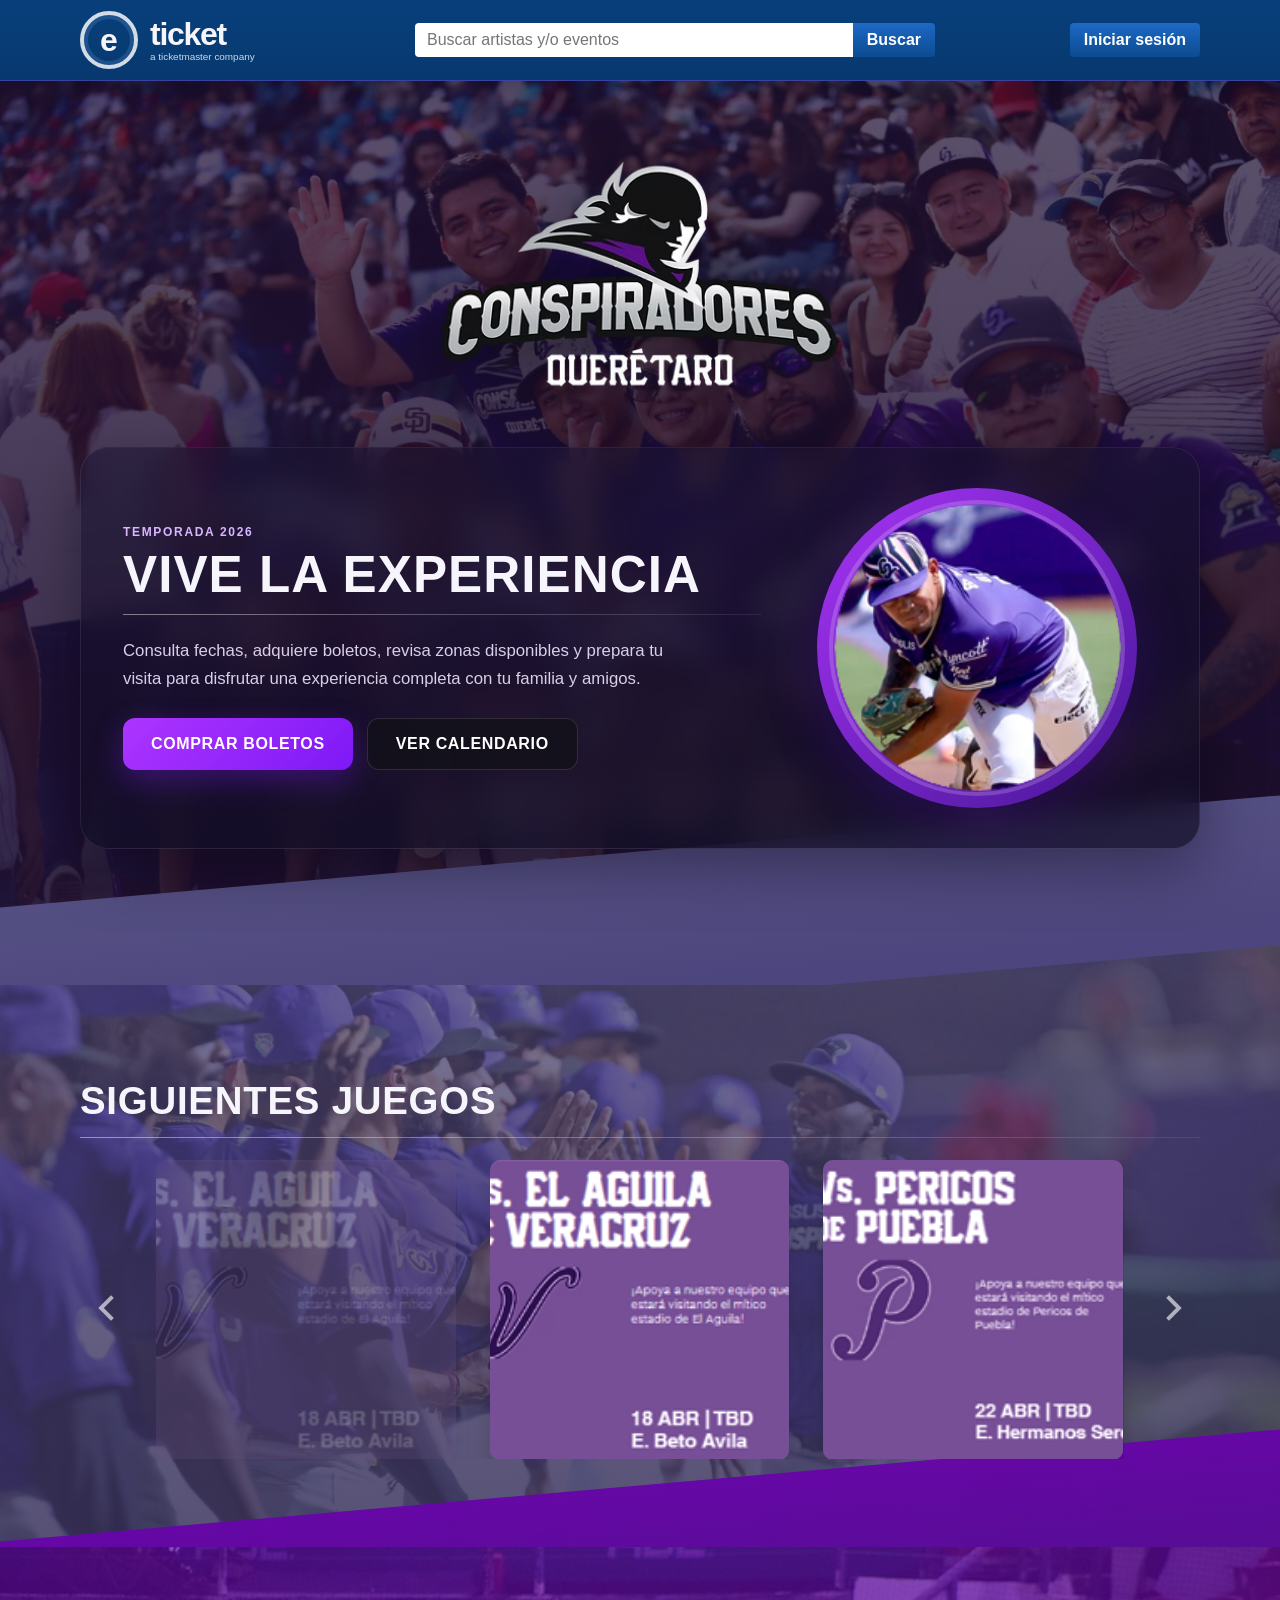
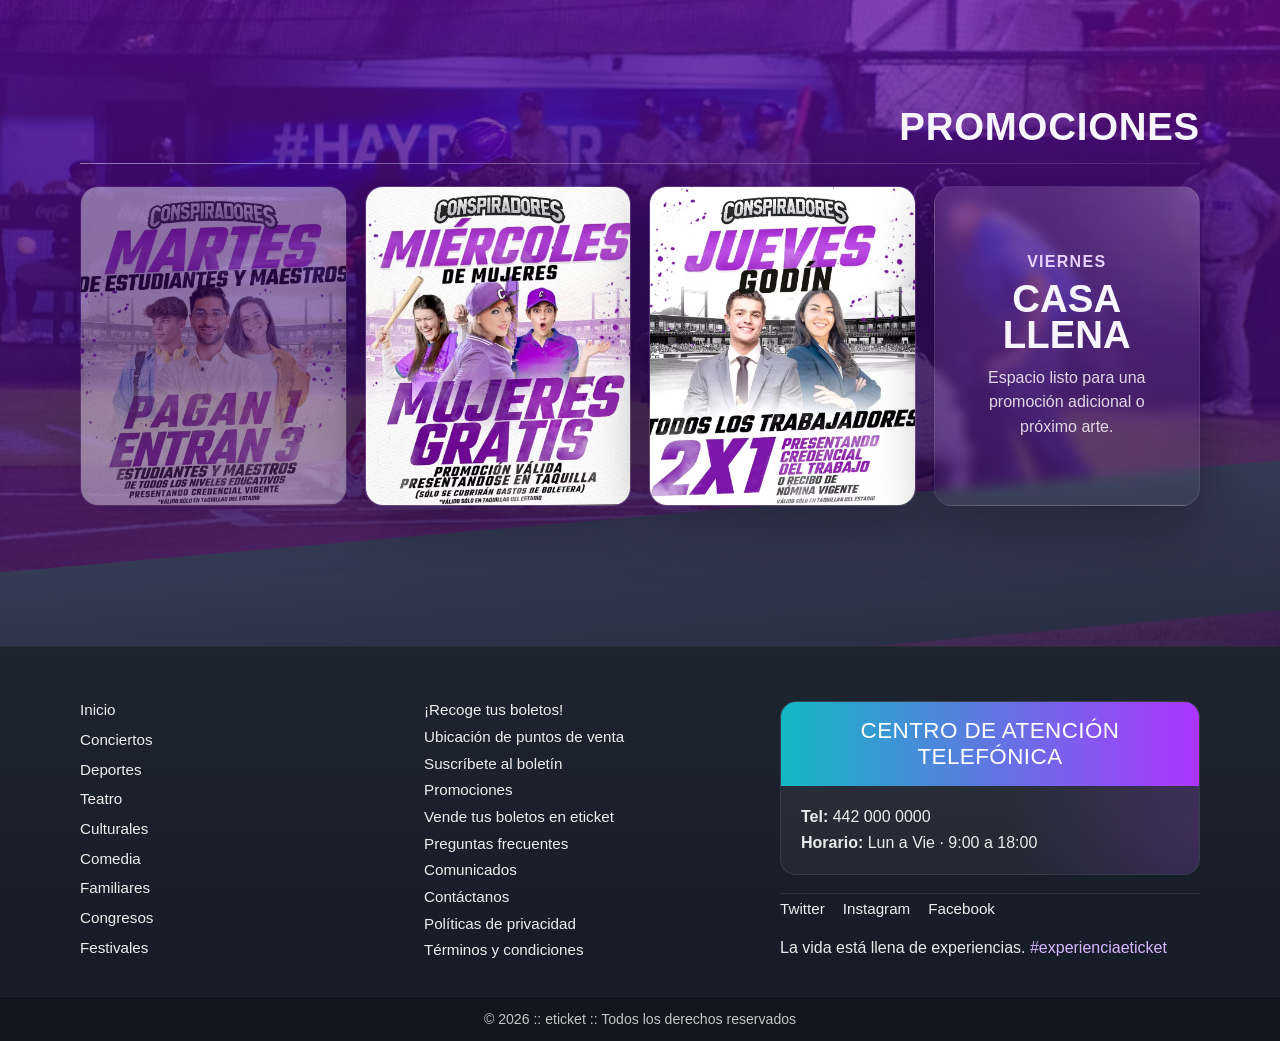
==== v1/index.html @ ac17850f "Conspiradores v1 - eticket Primer propuesta para sitio web deportivo dentro de eticket.com" ====
<!DOCTYPE html>
<html lang="es">
<head>
  <meta charset="UTF-8" />
  <meta name="viewport" content="width=device-width, initial-scale=1.0" />
  <meta name="description" content="Landing page responsive para Conspiradores de Querétaro" />
  <title>Conspiradores Querétaro</title>
  <link rel="stylesheet" href="styles.css" />
</head>
<body>
  <header class="topbar">
    <div class="container topbar__inner">
      <a class="brand" href="#inicio" aria-label="Inicio eTicket Deportes">
        <span class="brand__mark">e</span>
        <span class="brand__text">
          <strong>ticket</strong>
          <small>a ticketmaster company</small>
        </span>
      </a>

      <form class="topbar__search" role="search">
        <input type="search" placeholder="Buscar artistas y/o eventos" aria-label="Buscar artistas y eventos" />
        <button type="submit">Buscar</button>
      </form>

      <a class="topbar__login" href="#">Iniciar sesión</a>
    </div>
  </header>

  <main class="page-shell" id="inicio">
    <section class="hero">
      <div class="hero__bg hero__bg--top"></div>
      <div class="hero__bg hero__bg--bottom"></div>

      <div class="container hero__container">
        <img class="hero__logo" src="assets/logo.png" alt="Logo Conspiradores Querétaro" />

        <div class="hero__content card-blur">
          <div class="hero__copy">
            <p class="eyebrow">Temporada 2026</p>
            <h1>Vive la experiencia</h1>
            <div class="section-rule"></div>
            <p>
              Consulta fechas, adquiere boletos, revisa zonas disponibles y prepara tu visita
              para disfrutar una experiencia completa con tu familia y amigos.
            </p>

            <div class="hero__actions">
              <a class="button button--primary" href="#promociones">Comprar boletos</a>
              <a class="button button--secondary" href="#juegos">Ver calendario</a>
            </div>
          </div>

          <div class="hero__media">
            <div class="player-ring">
              <img src="assets/img01.png" alt="Jugador de Conspiradores lanzando la pelota" />
            </div>
          </div>
        </div>
      </div>
    </section>

    <section class="games section" id="juegos">
      <div class="container">
        <div class="section-heading">
          <h2>Siguientes juegos</h2>
          <div class="section-rule"></div>
        </div>

        <div class="carousel" aria-label="Carrusel de próximos juegos">
          <button class="carousel__btn carousel__btn--prev" type="button" aria-label="Juego anterior">
            <span></span>
          </button>

          <div class="carousel__viewport" id="gamesViewport">
            <div class="carousel__track">
              <article class="game-card game-card--faded">
                <img src="assets/img02.png" alt="Próximo juego" />
              </article>

              <article class="game-card">
                <img src="assets/img02.png" alt="Vs. El Águila de Veracruz" />
              </article>

              <article class="game-card">
                <img src="assets/img03.png" alt="Vs. Pericos de Puebla" />
              </article>

              <article class="game-card game-card--faded">
                <img src="assets/img02.png" alt="Juego adicional" />
              </article>
            </div>
          </div>

          <button class="carousel__btn carousel__btn--next" type="button" aria-label="Siguiente juego">
            <span></span>
          </button>
        </div>
      </div>
    </section>

    <section class="promotions section" id="promociones">
      <div class="promotions__band"></div>
      <div class="container promotions__container">
        <div class="section-heading section-heading--right">
          <h2>Promociones</h2>
          <div class="section-rule"></div>
        </div>

        <div class="promotions__grid">
          <article class="promo-card promo-card--soft">
            <img src="assets/promo1.png" alt="Promoción martes de estudiantes y maestros" />
          </article>
          <article class="promo-card promo-card--active">
            <img src="assets/promo2.png" alt="Promoción miércoles de mujeres" />
          </article>
          <article class="promo-card promo-card--active">
            <img src="assets/promo3.png" alt="Promoción jueves godín" />
          </article>
          <article class="promo-card promo-card--ghost">
            <div class="promo-card__placeholder">
              <span>Viernes</span>
              <strong>Casa llena</strong>
              <p>Espacio listo para una promoción adicional o próximo arte.</p>
            </div>
          </article>
        </div>
      </div>
    </section>
  </main>

  <footer class="site-footer">
    <div class="container footer__container">
      <div class="footer__menus">
        <nav class="footer__nav" aria-label="Menú principal">
          <a href="#inicio">Inicio</a>
          <a href="#">Conciertos</a>
          <a href="#">Deportes</a>
          <a href="#">Teatro</a>
          <a href="#">Culturales</a>
          <a href="#">Comedia</a>
          <a href="#">Familiares</a>
          <a href="#">Congresos</a>
          <a href="#">Festivales</a>
        </nav>

        <nav class="footer__nav" aria-label="Ayuda y enlaces">
          <a href="#">¡Recoge tus boletos!</a>
          <a href="#">Ubicación de puntos de venta</a>
          <a href="#">Suscríbete al boletín</a>
          <a href="#">Promociones</a>
          <a href="#">Vende tus boletos en eticket</a>
          <a href="#">Preguntas frecuentes</a>
          <a href="#">Comunicados</a>
          <a href="#">Contáctanos</a>
          <a href="#">Políticas de privacidad</a>
          <a href="#">Términos y condiciones</a>
        </nav>
      </div>

      <div class="footer__support">
        <div class="support-card">
          <div class="support-card__title">Centro de atención telefónica</div>
          <div class="support-card__body">
            <p><strong>Tel:</strong> 442 000 0000</p>
            <p><strong>Horario:</strong> Lun a Vie · 9:00 a 18:00</p>
          </div>
        </div>

        <div class="footer__social">
          <a href="#">Twitter</a>
          <a href="#">Instagram</a>
          <a href="#">Facebook</a>
        </div>

        <p class="footer__tagline">La vida está llena de experiencias. <span>#experienciaeticket</span></p>
      </div>
    </div>

    <div class="footer__bottom">
      <div class="container">
        © 2026 :: eticket :: Todos los derechos reservados
      </div>
    </div>
  </footer>
  <script src="script.js"></script>
</body>
</html>
---- v1/styles.css ----
:root {
  --bg: #191a2e;
  --bg-soft: #252443;
  --card: rgba(34, 24, 61, 0.68);
  --card-border: rgba(255, 255, 255, 0.08);
  --text: #f7f5fc;
  --text-soft: #d8d0e7;
  --accent: #ad35ff;
  --accent-strong: #7e18f6;
  --accent-soft: rgba(173, 53, 255, 0.2);
  --header-blue: #083f7b;
  --header-blue-strong: #0b4b91;
  --footer-bg: #151a25;
  --footer-bg-soft: #1d2531;
  --shadow: 0 18px 60px rgba(4, 0, 12, 0.38);
  --radius-lg: 28px;
  --radius-md: 20px;
  --radius-sm: 14px;
  --container: min(1120px, calc(100% - 32px));
}

* {
  box-sizing: border-box;
}

html {
  scroll-behavior: smooth;
}

body {
  margin: 0;
  font-family: Inter, Arial, Helvetica, sans-serif;
  color: var(--text);
  background:
    radial-gradient(circle at 15% 0%, rgba(151, 76, 255, 0.16), transparent 30%),
    radial-gradient(circle at 85% 20%, rgba(120, 47, 218, 0.12), transparent 25%),
    linear-gradient(180deg, #25133f 0%, #2b1a49 45%, #23283a 100%);
  min-height: 100vh;
}

img {
  display: block;
  max-width: 100%;
}

a {
  color: inherit;
}

.container {
  width: var(--container);
  margin: 0 auto;
  position: relative;
  z-index: 2;
}

.topbar {
  position: sticky;
  top: 0;
  z-index: 20;
  background: linear-gradient(180deg, var(--header-blue), #07396f);
  border-bottom: 1px solid rgba(186, 79, 255, 0.28);
  box-shadow: 0 10px 24px rgba(3, 11, 29, 0.24);
}

.topbar__inner {
  display: grid;
  grid-template-columns: 220px minmax(0, 1fr) 150px;
  align-items: center;
  gap: 20px;
  min-height: 80px;
}

.brand {
  display: inline-flex;
  align-items: center;
  gap: 12px;
  text-decoration: none;
}

.brand__mark {
  width: 58px;
  height: 58px;
  border: 4px solid rgba(255,255,255,0.82);
  border-radius: 50%;
  display: inline-flex;
  align-items: center;
  justify-content: center;
  font-size: 2rem;
  font-weight: 900;
  line-height: 1;
  box-shadow: inset 0 0 0 4px rgba(130, 182, 255, 0.18);
}

.brand__text {
  display: grid;
  gap: 2px;
  line-height: 1;
}

.brand__text strong {
  font-size: 2rem;
  font-weight: 800;
  letter-spacing: -0.04em;
}

.brand__text small {
  font-size: 0.62rem;
  color: rgba(255,255,255,0.8);
  text-transform: lowercase;
}

.topbar__search {
  display: grid;
  grid-template-columns: minmax(0, 1fr) auto;
  align-items: center;
  justify-self: center;
  width: min(100%, 520px);
}

.topbar__search input,
.topbar__search button,
.topbar__login {
  height: 34px;
  border: 0;
  font: inherit;
}

.topbar__search input {
  min-width: 0;
  padding: 0 12px;
  border-radius: 4px 0 0 4px;
  color: #1c2230;
}

.topbar__search button,
.topbar__login {
  background: linear-gradient(180deg, #1d69c4, var(--header-blue-strong));
  color: #fff;
  font-weight: 700;
  text-decoration: none;
  padding: 0 14px;
  border-radius: 0 4px 4px 0;
  display: inline-flex;
  align-items: center;
  justify-content: center;
  text-transform: none;
  cursor: pointer;
}

.topbar__login {
  justify-self: end;
  border-radius: 4px;
}

.page-shell {
  overflow: clip;
}

.section {
  position: relative;
  padding: 96px 0;
  isolation: isolate;
}

.hero,
.games,
.promotions {
  position: relative;
  overflow: hidden;
}

.hero::before,
.games::before,
.promotions::before {
  content: "";
  position: absolute;
  inset: 0;
  pointer-events: none;
  background-position: center;
  background-size: cover;
  background-repeat: no-repeat;
}

.hero::after,
.games::after,
.promotions::after {
  content: "";
  position: absolute;
  left: -5%;
  right: -5%;
  height: 150px;
  transform: skewY(-5deg);
  transform-origin: left top;
  pointer-events: none;
}

.hero {
  min-height: calc(100vh - 80px);
  display: flex;
  align-items: center;
  padding: 56px 0 136px;
  background: linear-gradient(180deg, #2c184a 0%, #25153f 100%);
}

.hero::before {
  background-image:
    linear-gradient(180deg, rgba(31, 16, 52, 0.70), rgba(30, 16, 48, 0.90)),
    linear-gradient(90deg, rgba(93, 31, 168, 0.14), rgba(33, 15, 65, 0.06)),
    url("assets/background-hero.jpg");
  opacity: 1;
}

.hero::after {
  bottom: -78px;
  background: linear-gradient(180deg, rgba(85, 80, 132, 0.98), rgba(76, 69, 126, 0.98));
  z-index: 1;
}

.hero__bg {
  position: absolute;
  inset: 0;
  pointer-events: none;
}

.hero__bg--top {
  opacity: 0.16;
  background:
    radial-gradient(circle at 16% 14%, rgba(255,255,255,0.15) 0 2px, transparent 3px),
    radial-gradient(circle at 50% 20%, rgba(255,255,255,0.08) 0 2px, transparent 3px),
    radial-gradient(circle at 74% 10%, rgba(255,255,255,0.12) 0 2px, transparent 3px),
    radial-gradient(circle at 86% 42%, rgba(255,255,255,0.12) 0 2px, transparent 3px);
}

.hero__bg--bottom {
  inset: auto 0 92px 0;
  height: 260px;
  opacity: 0.1;
  background: url("assets/logo.png") no-repeat center center;
  background-size: 520px;
  filter: grayscale(1) brightness(1.2);
}

.hero__container {
  display: grid;
  justify-items: center;
  gap: 36px;
}

.hero__logo {
  width: min(440px, 72vw);
  filter: drop-shadow(0 18px 40px rgba(0, 0, 0, 0.5));
}

.card-blur {
  width: 100%;
  display: grid;
  grid-template-columns: minmax(0, 1.1fr) minmax(260px, 360px);
  align-items: center;
  gap: 36px;
  padding: 40px 42px;
  background: linear-gradient(180deg, rgba(26, 18, 48, 0.58), rgba(18, 13, 37, 0.72));
  border: 1px solid var(--card-border);
  border-radius: var(--radius-lg);
  box-shadow: var(--shadow);
  backdrop-filter: blur(14px);
}

.eyebrow {
  margin: 0 0 12px;
  color: #d8b7ff;
  text-transform: uppercase;
  letter-spacing: 0.14em;
  font-weight: 700;
  font-size: 0.75rem;
}

.hero__copy h1,
.section-heading h2,
.match-card__content h3,
.support-card__title {
  margin: 0;
  font-family: Impact, Haettenschweiler, "Arial Narrow Bold", sans-serif;
  letter-spacing: 0.02em;
  text-transform: uppercase;
}

.hero__copy h1 {
  font-size: clamp(2rem, 4vw, 3.3rem);
  line-height: 0.95;
}

.hero__copy p:not(.eyebrow) {
  max-width: 58ch;
  margin: 0;
  color: var(--text-soft);
  font-size: 1.05rem;
  line-height: 1.65;
}

.section-rule {
  width: 100%;
  height: 1px;
  background: linear-gradient(90deg, rgba(255,255,255,0.45), rgba(255,255,255,0.08));
  margin: 14px 0 22px;
}

.hero__actions {
  display: flex;
  flex-wrap: wrap;
  gap: 14px;
  margin-top: 26px;
}

.button {
  display: inline-flex;
  align-items: center;
  justify-content: center;
  min-width: 210px;
  padding: 16px 28px;
  border-radius: 12px;
  text-decoration: none;
  text-transform: uppercase;
  font-weight: 800;
  letter-spacing: 0.04em;
  transition: transform 0.25s ease, box-shadow 0.25s ease, background 0.25s ease;
}

.button:hover {
  transform: translateY(-2px);
}

.button--primary {
  background: linear-gradient(135deg, var(--accent), var(--accent-strong));
  color: #fff;
  box-shadow: 0 10px 28px rgba(126, 24, 246, 0.35);
}

.button--secondary {
  background: rgba(18, 18, 25, 0.75);
  color: #fff;
  border: 1px solid rgba(255, 255, 255, 0.12);
}

.hero__media {
  display: flex;
  justify-content: center;
}

.player-ring {
  width: min(100%, 320px);
  aspect-ratio: 1;
  border-radius: 50%;
  padding: 12px;
  background: linear-gradient(135deg, rgba(173, 53, 255, 0.95), rgba(80, 24, 172, 0.85));
  box-shadow: 0 16px 50px rgba(57, 12, 121, 0.45);
}

.player-ring img {
  width: 100%;
  height: 100%;
  object-fit: cover;
  border-radius: 50%;
  border: 4px solid rgba(255, 255, 255, 0.18);
}

.section-heading h2 {
  font-size: clamp(1.8rem, 3vw, 2.5rem);
}

.section-heading--right {
  text-align: right;
}

.games {
  margin-top: -54px;
  padding-top: 148px;
  padding-bottom: 156px;
  background: linear-gradient(180deg, #4d4977 0%, #3d365f 100%);
}

.games::before {
  background-image:
    linear-gradient(180deg, rgba(72, 67, 112, 0.72), rgba(54, 47, 89, 0.86)),
    url("assets/background-games.jpg");
}

.games::after {
  bottom: -82px;
  background: linear-gradient(180deg, rgba(102, 6, 167, 0.98), rgba(83, 14, 144, 0.98));
  z-index: 1;
}

.games__grid {
  display: grid;
  grid-template-columns: repeat(2, minmax(0, 1fr));
  gap: 26px;
}

.match-card {
  display: grid;
  grid-template-columns: minmax(180px, 231px) minmax(0, 1fr);
  gap: 22px;
  align-items: center;
  padding: 22px;
  background: linear-gradient(180deg, rgba(122, 84, 180, 0.22), rgba(35, 28, 54, 0.74));
  border: 1px solid rgba(255, 255, 255, 0.08);
  border-radius: var(--radius-md);
  box-shadow: var(--shadow);
  backdrop-filter: blur(8px);
}

.match-card__image-wrap {
  position: relative;
  border-radius: 14px;
  overflow: hidden;
  background: #8e68ba;
}

.match-card__image-wrap::after {
  content: "";
  position: absolute;
  inset: 0;
  border: 1px solid rgba(255, 255, 255, 0.12);
  border-radius: inherit;
}

.match-card__image-wrap img {
  width: 100%;
  height: 100%;
  object-fit: cover;
}

.match-card__content {
  display: grid;
  gap: 10px;
}

.match-card__label {
  display: inline-flex;
  width: fit-content;
  padding: 6px 10px;
  border-radius: 999px;
  background: var(--accent-soft);
  color: #f0d8ff;
  font-size: 0.78rem;
  font-weight: 700;
  letter-spacing: 0.05em;
  text-transform: uppercase;
}

.match-card__content h3 {
  font-size: clamp(1.4rem, 2.1vw, 1.9rem);
  line-height: 1;
}

.match-card__content p {
  margin: 0;
  color: var(--text-soft);
  line-height: 1.6;
}

.promotions {
  margin-top: -68px;
  padding-top: 158px;
  padding-bottom: 140px;
  background: linear-gradient(180deg, #6702a8 0%, #530986 52%, #30374f 100%);
}

.promotions::before {
  background-image:
    linear-gradient(180deg, rgba(98, 7, 162, 0.70), rgba(48, 13, 89, 0.84)),
    url("assets/background-promos.png");
}

.promotions::after {
  bottom: -82px;
  background: linear-gradient(180deg, rgba(53, 59, 85, 0.98), rgba(41, 47, 68, 0.98));
  z-index: 1;
}

.promotions__band {
  position: absolute;
  inset: auto 0 0;
  height: 0;
}

.promotions__container {
  position: relative;
  z-index: 2;
}

.promotions__grid {
  display: grid;
  grid-template-columns: repeat(4, minmax(0, 1fr));
  gap: 18px;
}

.promo-card {
  position: relative;
  overflow: hidden;
  border-radius: 18px;
  min-height: 320px;
  background: rgba(255, 255, 255, 0.08);
  border: 1px solid rgba(255, 255, 255, 0.08);
  box-shadow: var(--shadow);
  backdrop-filter: blur(6px);
}

.promo-card img {
  width: 100%;
  height: 100%;
  object-fit: cover;
}

.promo-card--soft {
  opacity: 0.42;
}

.promo-card--active {
  opacity: 1;
}

.promo-card--ghost {
  display: grid;
  place-items: center;
  background:
    linear-gradient(180deg, rgba(255, 255, 255, 0.12), rgba(255,255,255,0.04)),
    radial-gradient(circle at top right, rgba(255, 255, 255, 0.14), transparent 38%);
}

.promo-card__placeholder {
  padding: 28px;
  text-align: center;
}

.promo-card__placeholder span,
.promo-card__placeholder strong {
  display: block;
  text-transform: uppercase;
}

.promo-card__placeholder span {
  color: #e8d2ff;
  letter-spacing: 0.08em;
  font-weight: 800;
  margin-bottom: 10px;
}

.promo-card__placeholder strong {
  font-family: Impact, Haettenschweiler, "Arial Narrow Bold", sans-serif;
  font-size: 2.4rem;
  line-height: 0.95;
  margin-bottom: 12px;
}

.promo-card__placeholder p {
  margin: 0;
  color: rgba(255,255,255,0.82);
  line-height: 1.55;
}

.site-footer {
  position: relative;
  background: linear-gradient(180deg, var(--footer-bg-soft), var(--footer-bg));
  color: #fff;
  border-top: 1px solid rgba(255,255,255,0.08);
}

.footer__container {
  display: grid;
  grid-template-columns: 1.3fr minmax(300px, 420px);
  gap: 40px;
  padding: 54px 0 36px;
}

.footer__menus {
  display: grid;
  grid-template-columns: repeat(2, minmax(0, 1fr));
  gap: 28px;
}

.footer__nav {
  display: grid;
  gap: 8px;
}

.footer__nav a,
.footer__social a {
  color: rgba(255,255,255,0.92);
  text-decoration: none;
  font-size: 0.95rem;
}

.footer__nav a:hover,
.footer__social a:hover {
  color: #d8b7ff;
}

.footer__support {
  display: grid;
  gap: 18px;
  align-content: start;
}

.support-card {
  border-radius: 16px;
  overflow: hidden;
  background: rgba(255,255,255,0.03);
  border: 1px solid rgba(255,255,255,0.1);
}

.support-card__title {
  padding: 16px 20px;
  text-align: center;
  font-size: 1.4rem;
  background: linear-gradient(90deg, #13b8c4, #ad35ff);
}

.support-card__body {
  padding: 18px 20px;
  background:
    linear-gradient(180deg, rgba(255,255,255,0.03), rgba(255,255,255,0.01)),
    radial-gradient(circle at right center, rgba(173, 53, 255, 0.18), transparent 45%);
}

.support-card__body p,
.footer__tagline {
  margin: 0;
  color: rgba(255,255,255,0.9);
  line-height: 1.6;
}

.footer__social {
  display: flex;
  flex-wrap: wrap;
  gap: 18px;
  padding-top: 6px;
  border-top: 1px solid rgba(255,255,255,0.1);
}

.footer__tagline span {
  color: #d8b7ff;
}

.footer__bottom {
  padding: 14px 0;
  background: rgba(0,0,0,0.18);
  border-top: 1px solid rgba(255,255,255,0.06);
  text-align: center;
  font-size: 0.88rem;
  color: rgba(255,255,255,0.75);
}

.promo-card,
.match-card,
.card-blur,
.support-card {
  transition: transform 0.28s ease, box-shadow 0.28s ease;
}

.promo-card:hover,
.match-card:hover,
.card-blur:hover,
.support-card:hover {
  transform: translateY(-4px);
  box-shadow: 0 24px 70px rgba(2, 0, 10, 0.44);
}

@media (max-width: 1024px) {
  .topbar__inner {
    grid-template-columns: 1fr;
    gap: 14px;
    padding: 16px 0;
  }

  .brand,
  .topbar__search,
  .topbar__login {
    justify-self: center;
  }

  .card-blur {
    grid-template-columns: 1fr;
    text-align: center;
  }

  .hero__copy p:not(.eyebrow) {
    margin-inline: auto;
  }

  .section-rule {
    margin-inline: auto;
  }

  .hero__actions {
    justify-content: center;
  }

  .games__grid,
  .footer__container {
    grid-template-columns: 1fr;
  }

  .promotions__grid,
  .footer__menus {
    grid-template-columns: repeat(2, minmax(0, 1fr));
  }
}

@media (max-width: 768px) {
  .topbar {
    position: relative;
  }

  .topbar__search {
    width: 100%;
  }

  .hero {
    min-height: auto;
    padding-top: 42px;
    padding-bottom: 110px;
  }

  .hero::after,
  .games::after,
  .promotions::after {
    height: 118px;
    bottom: -62px;
  }

  .section {
    padding: 64px 0;
  }

  .card-blur {
    padding: 28px 20px;
    gap: 24px;
  }

  .button {
    width: 100%;
    min-width: 0;
  }

  .match-card {
    grid-template-columns: 1fr;
    padding: 18px;
  }

  .section-heading--right {
    text-align: left;
  }

  .games {
    margin-top: -38px;
    padding-top: 118px;
    padding-bottom: 124px;
  }

  .promotions {
    margin-top: -44px;
    padding-top: 124px;
    padding-bottom: 112px;
  }
}

@media (max-width: 560px) {
  .container {
    width: min(100% - 20px, 1120px);
  }

  .brand__mark {
    width: 50px;
    height: 50px;
    font-size: 1.7rem;
  }

  .brand__text strong {
    font-size: 1.65rem;
  }

  .topbar__search {
    grid-template-columns: 1fr;
    gap: 8px;
  }

  .topbar__search input,
  .topbar__search button {
    border-radius: 4px;
  }

  .hero__logo {
    width: min(350px, 88vw);
  }

  .hero__copy h1 {
    font-size: 2.2rem;
  }

  .section-heading h2 {
    font-size: 2rem;
  }

  .promotions__grid,
  .footer__menus {
    grid-template-columns: 1fr;
  }

  .promo-card {
    min-height: 280px;
  }

  .player-ring {
    width: min(280px, 78vw);
  }
}


/* Carrusel de juegos reutilizado de la propuesta 2 */
.carousel {
  position: relative;
  display: grid;
  grid-template-columns: 62px minmax(0, 1fr) 62px;
  align-items: center;
  gap: 14px;
}

.carousel__btn {
  position: relative;
  z-index: 2;
  width: 62px;
  height: 62px;
  border: 0;
  border-radius: 50%;
  background: transparent;
  cursor: pointer;
}

.carousel__btn span {
  display: inline-block;
  width: 18px;
  height: 18px;
  border-top: 4px solid rgba(255, 255, 255, 0.62);
  border-right: 4px solid rgba(255, 255, 255, 0.62);
}

.carousel__btn--prev span {
  transform: rotate(-135deg);
}

.carousel__btn--next span {
  transform: rotate(45deg);
}

.carousel__viewport {
  overflow: hidden;
}

.carousel__track {
  display: flex;
  gap: 34px;
  transition: transform 0.35s ease;
  will-change: transform;
}

.game-card {
  flex: 0 0 calc(33.333% - 23px);
  background: rgba(255, 255, 255, 0.09);
  border-radius: 10px;
  overflow: hidden;
  box-shadow: 0 12px 24px rgba(0, 0, 0, 0.18);
  backdrop-filter: blur(4px);
}

.game-card img {
  width: 100%;
  aspect-ratio: 1 / 1;
  object-fit: cover;
}

.game-card--faded {
  opacity: 0.24;
  filter: saturate(0.7);
}

@media (max-width: 1024px) {
  .carousel {
    grid-template-columns: 46px minmax(0, 1fr) 46px;
    gap: 6px;
  }

  .carousel__btn {
    width: 46px;
    height: 46px;
  }

  .game-card {
    flex-basis: calc(50% - 17px);
  }
}

@media (max-width: 680px) {
  .carousel {
    grid-template-columns: 1fr;
  }

  .carousel__btn {
    display: none;
  }

  .carousel__viewport {
    overflow-x: auto;
    scroll-snap-type: x mandatory;
    padding-bottom: 10px;
  }

  .carousel__track {
    gap: 18px;
  }

  .game-card {
    flex-basis: 82%;
    scroll-snap-align: center;
  }
}
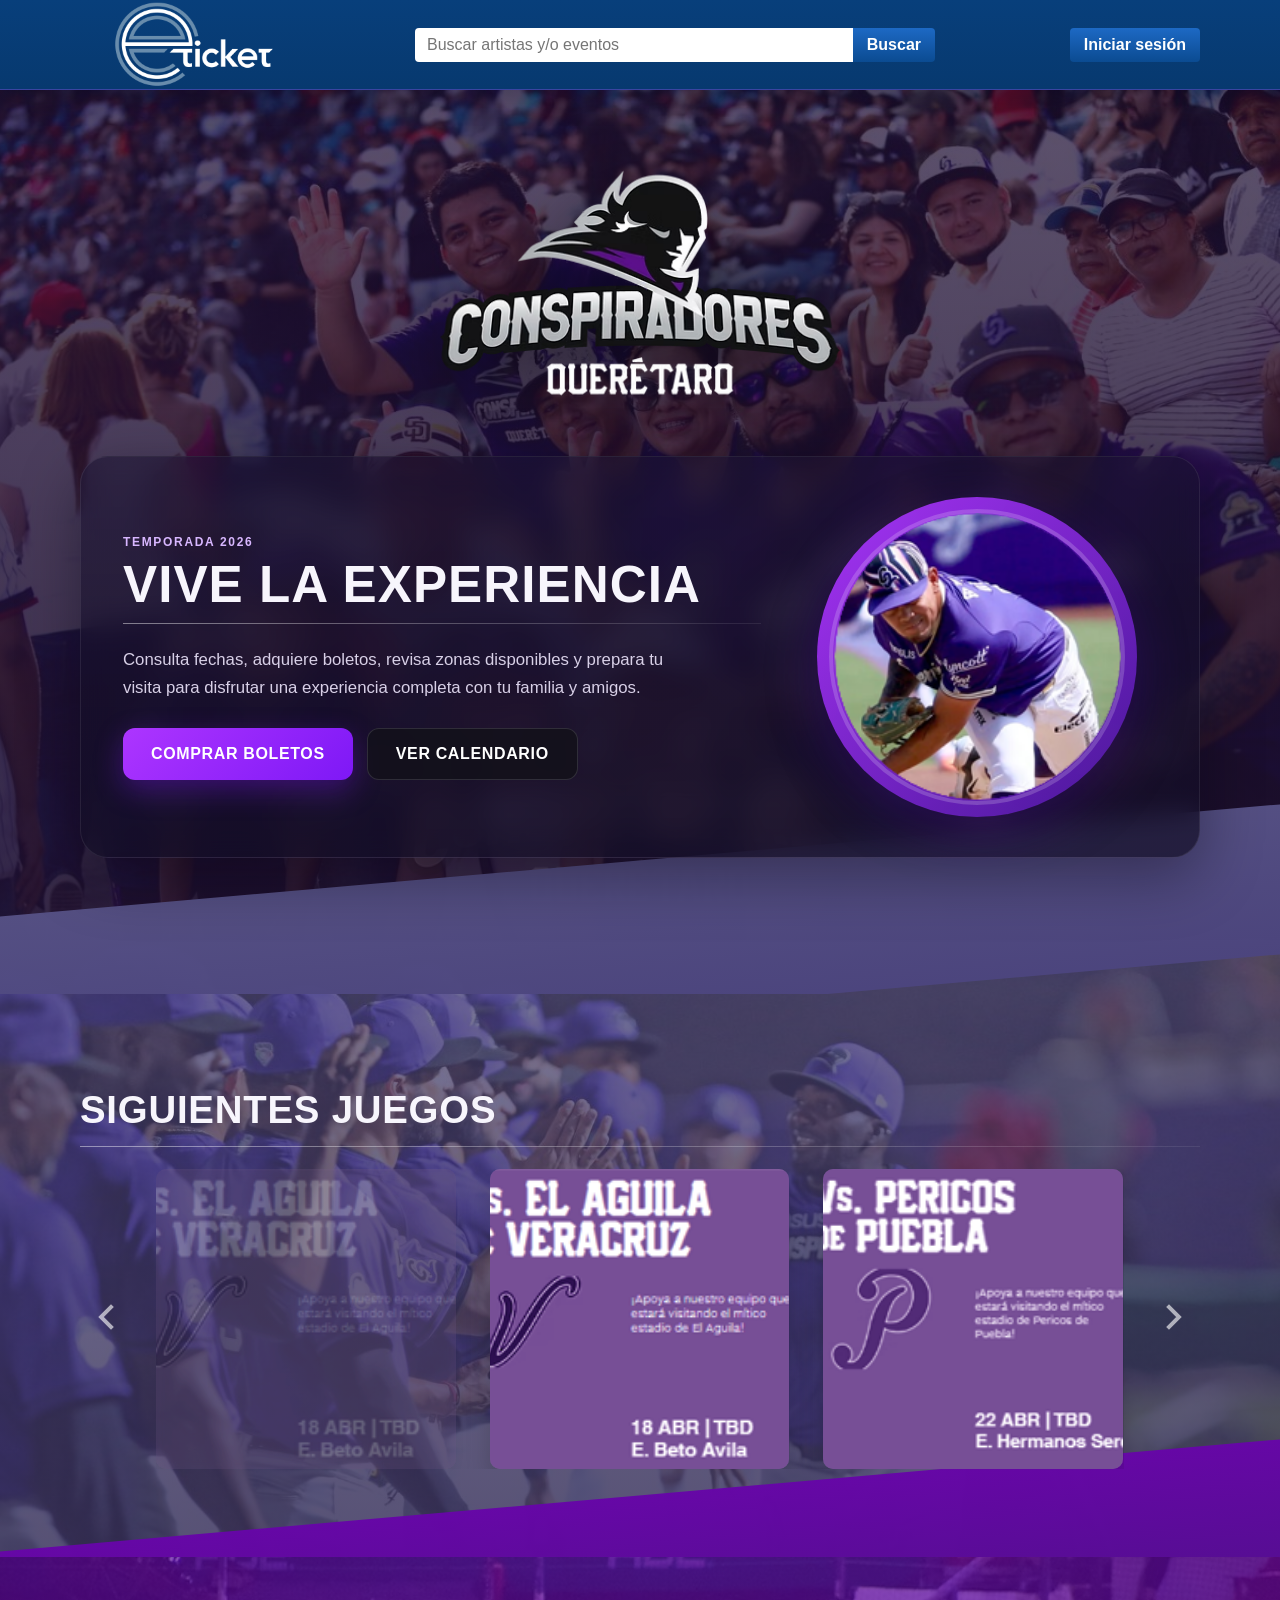
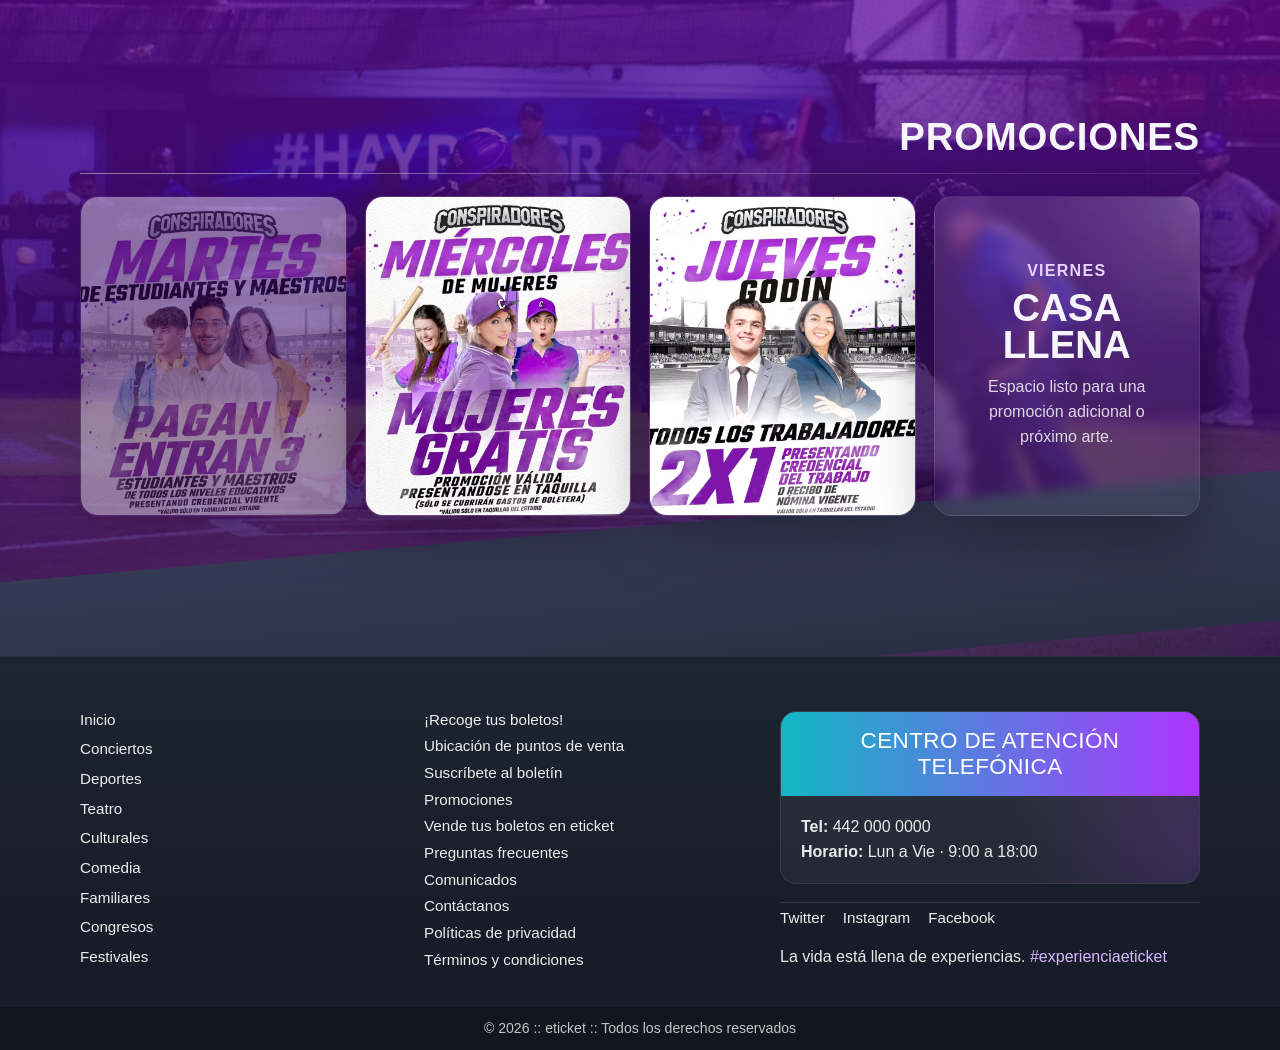
==== commit fc75c0ff: "Update logo eticket ambas propuestas se puso la imagen oficial de eticket en el menu top." ====
--- a/v1/index.html
+++ b/v1/index.html
@@ -11,10 +11,8 @@
   <header class="topbar">
     <div class="container topbar__inner">
       <a class="brand" href="#inicio" aria-label="Inicio eTicket Deportes">
-        <span class="brand__mark">e</span>
         <span class="brand__text">
-          <strong>ticket</strong>
-          <small>a ticketmaster company</small>
+          <img src="assets/logoplecabigmosaico_mx.png" alt="Logo de eTicket Deportes" />
         </span>
       </a>
 
